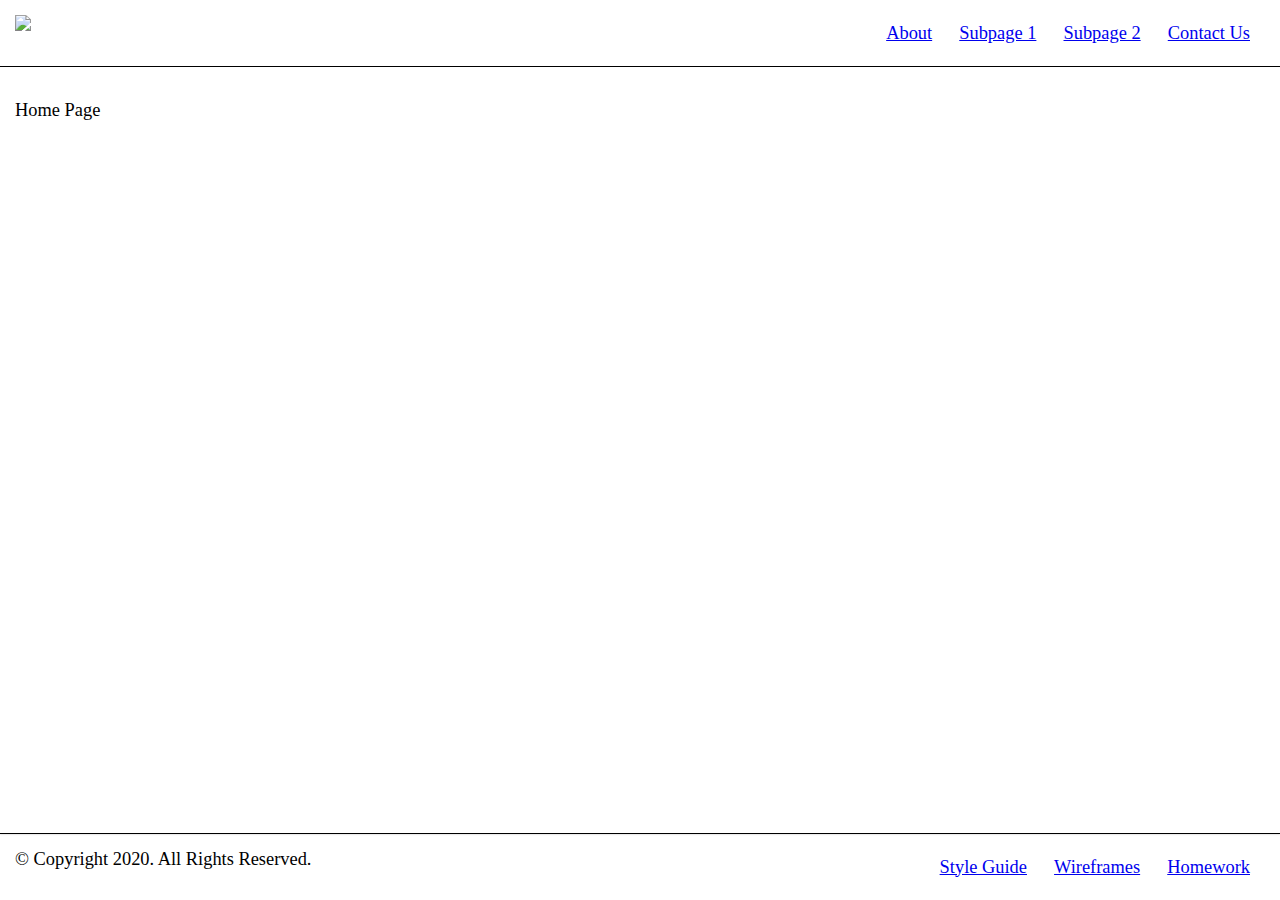
==== index.html @ a09334f7 "pushing up the base project" ====
<!doctype html>
<html lang="en">
<head>
    <meta charset="utf-8">
    <meta name="viewport" content="width=device-width, initial-scale=1.0">
    <title>Home</title>
    <link rel="stylesheet" href="css/main.css">
</head>
<body>
    <header>
        <div id="logo-wrapper">
            <a href="index.html">
                <img src="https://via.placeholder.com/150x100.jpg" id="logo">
            </a>
        </div>
        <nav>
            <ul>
                <li>
                    <a href="about.html">
                        About
                    </a>
                </li>
                <li>
                    <a href="subpage-1.html">
                        Subpage 1
                    </a>
                </li>
                <li>
                    <a href="subpage-2.html">
                        Subpage 2
                    </a>
                </li>
                <li>
                    <a href="contact-us.html">
                        Contact Us
                    </a>
                </li>
            </ul>
        </nav>
    </header>
    <main>
        <p>
            Home Page
        </p>
    </main>
    <footer>
        <div id="legal">
            &copy; Copyright 2020. All Rights Reserved.
        </div>
        <nav>
            <ul>
                <li>
                    <a href="style-guide.html">
                        Style Guide
                    </a>
                </li>
                <li>
                    <a href="wireframes.html">
                        Wireframes
                    </a>
                </li>
                <li>
                    <a href="homework/index.html">
                        Homework
                    </a>
                </li>
            </ul>
        </nav>
    </footer>
</body>
</html>
---- css/main.css ----
html,
body {
  margin: 0;
  padding: 0;
  width: 100%;
  height: 100%;
  text-rendering: optimizeLegibility;
}
body {
  display: flex;
  flex-direction: column;
  font-size: 62.5%;
}
body header {
  display: flex;
  flex-direction: row;
  font-size: 1.15rem;
  border-bottom: 1px solid #000000;
  padding: 15px;
}
body header nav {
  flex: 1;
  text-align: right;
}
body header nav ul {
  margin: 0;
  padding: 0;
  list-style-type: none;
}
body header nav ul li {
  display: inline-block;
  padding: 7.5px;
  margin-right: 7.5px;
}
body main {
  font-size: 1.15rem;
  flex: 1;
  padding: 15px;
  -webkit-box-shadow: 0 1px 2px 0 rgba(0, 0, 0, 0.25);
  -moz-box-shadow: 0 1px 2px 0 rgba(0, 0, 0, 0.25);
  box-shadow: 0 1px 2px 0 rgba(0, 0, 0, 0.25);
}
body footer {
  display: flex;
  flex-direction: row;
  font-size: 1.15rem;
  border-top: 1px solid #000000;
  padding: 15px;
}
body footer #legal {
  flex: 1;
}
body footer nav {
  flex: 1;
  text-align: right;
}
body footer nav ul {
  margin: 0;
  padding: 0;
  list-style-type: none;
}
body footer nav ul li {
  display: inline-block;
  padding: 7.5px;
  margin-right: 7.5px;
}
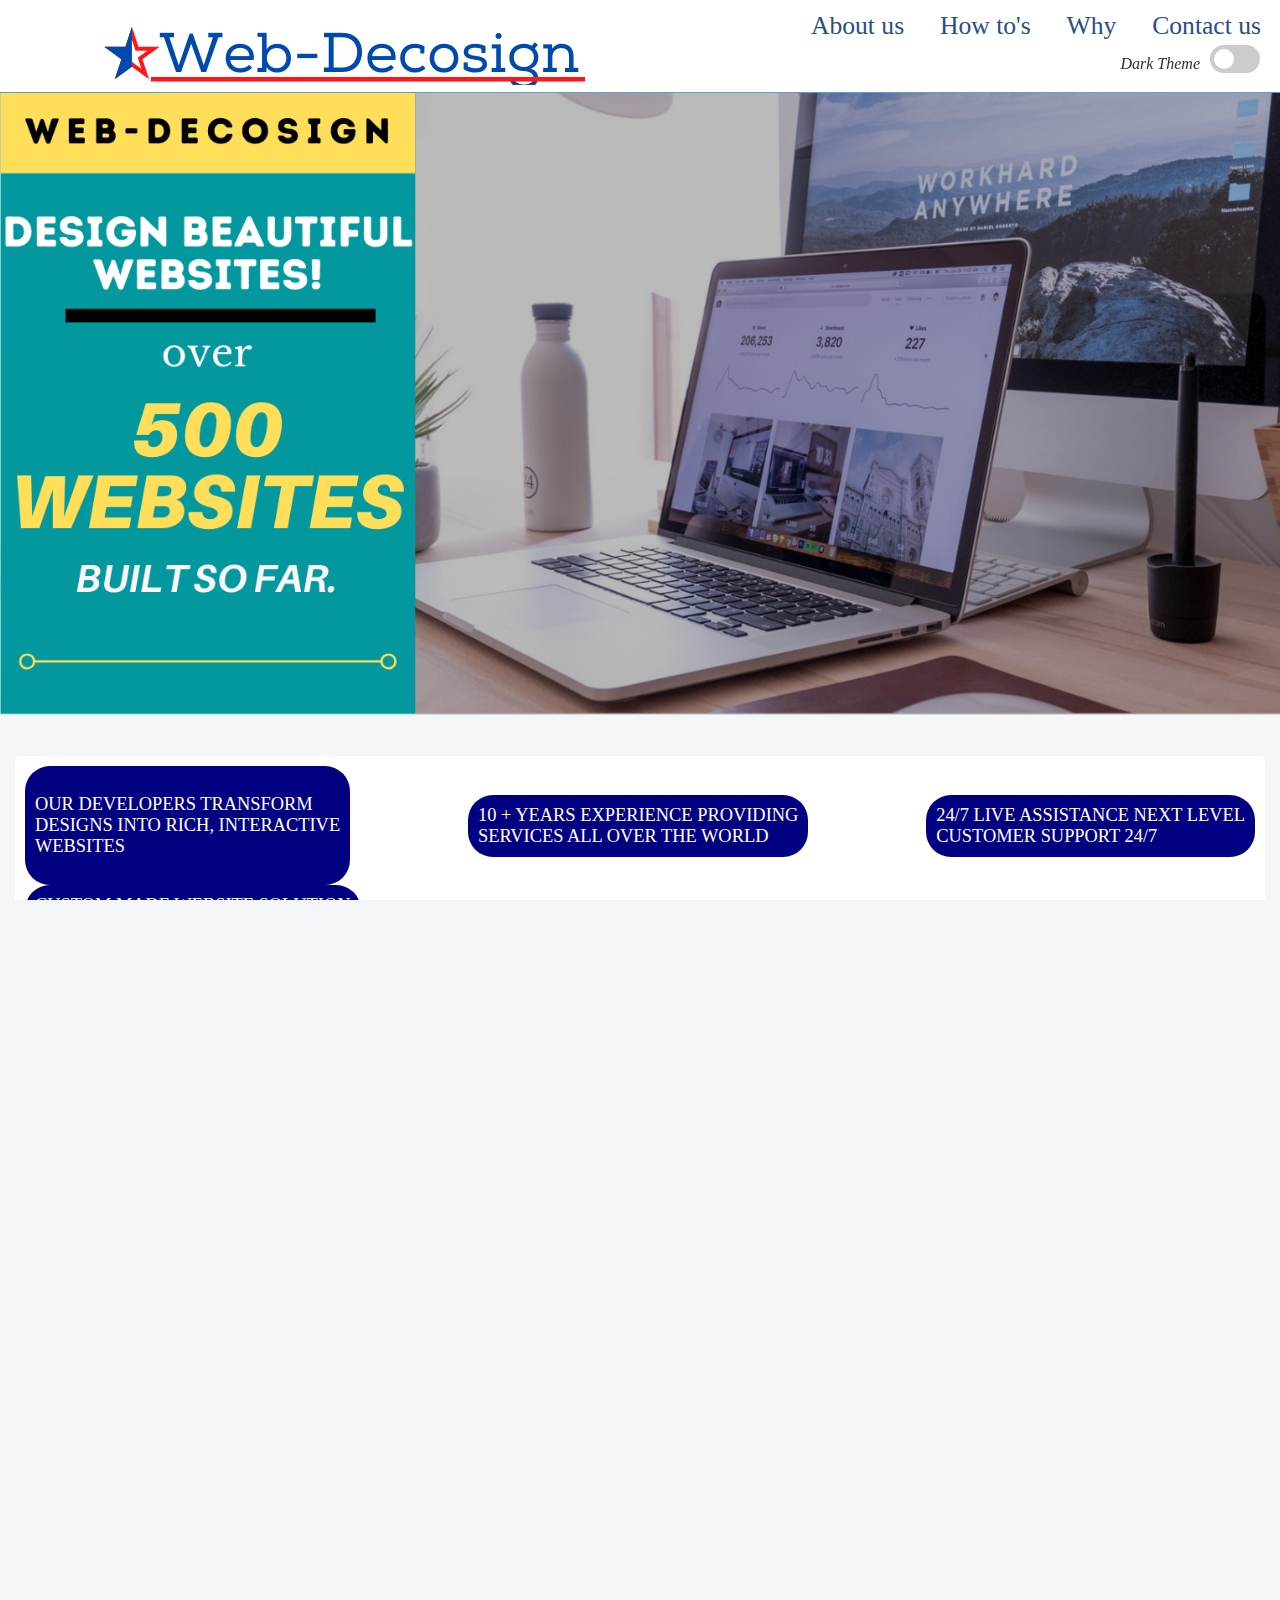
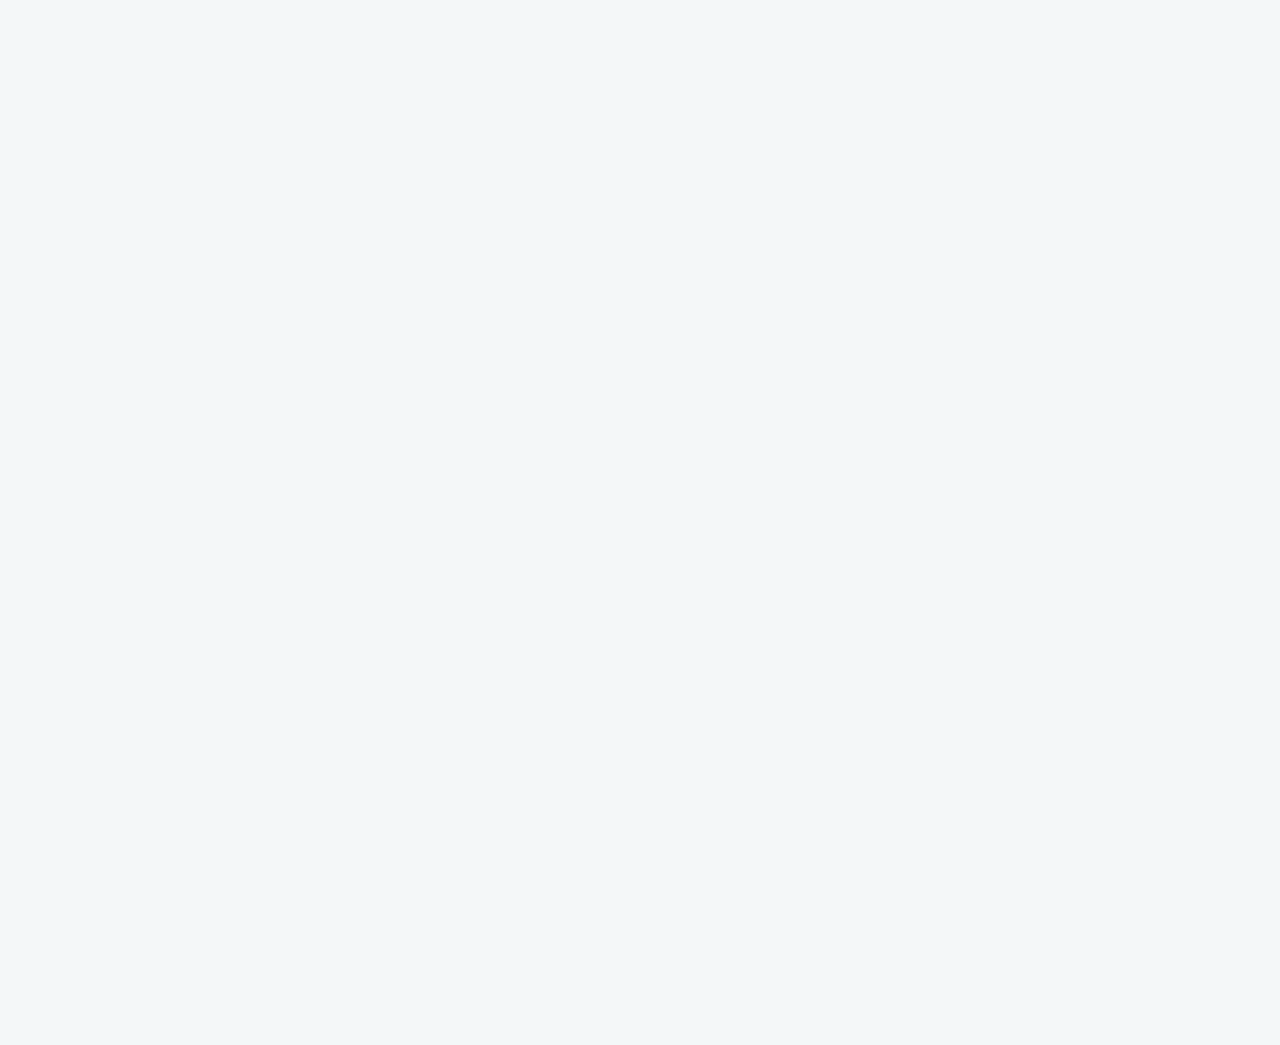
==== commit 60263a05: "website design" ====
--- a/index.html
+++ b/index.html
@@ -3,50 +3,128 @@
 <head>
     <meta charset="utf-8">
     <meta name="viewport" content="width=device-width, initial-scale=1.0">
-    <title>Home</title>
+    <title>Web-decosign</title>
     <link rel="stylesheet" href="css/main.css">
+    <link rel="stylesheet" href="css/icon.css">
+    <link rel="stylesheet" href="https://cdnjs.cloudflare.com/ajax/libs/font-awesome/4.7.0/css/font-awesome.min.css">
+    <link rel="stylesheet" href="css/darkmode.css">
+    
 </head>
 <body>
+    
     <header>
         <div id="logo-wrapper">
             <a href="index.html">
-                <img src="https://via.placeholder.com/150x100.jpg" id="logo">
+                <img src="images\logo3.png" id="logo">
             </a>
         </div>
+
         <nav>
             <ul>
                 <li>
                     <a href="about.html">
-                        About
+                        About us
                     </a>
                 </li>
                 <li>
                     <a href="subpage-1.html">
-                        Subpage 1
+                        How to's
                     </a>
                 </li>
                 <li>
                     <a href="subpage-2.html">
-                        Subpage 2
+                        Why
                     </a>
                 </li>
                 <li>
                     <a href="contact-us.html">
-                        Contact Us
+                        Contact us
                     </a>
                 </li>
             </ul>
         </nav>
     </header>
     <main>
-        <p>
-            Home Page
-        </p>
+        
+        
+        <div id = "banner-wrapper">
+            <a href="images\webdesign3.png">
+            <img src="images\webdesign3.png" alt= "webdesign.jpg" width="2095px" height="auto">
+             </a>  
+        </div>
+
+        <div class="container1">
+		<div class="item-1"><p>OUR DEVELOPERS TRANSFORM <br>DESIGNS INTO RICH, INTERACTIVE <br> WEBSITES</div>
+		<div class="item-1">10 + YEARS EXPERIENCE PROVIDING <br>SERVICES ALL OVER THE WORLD</div>
+		<div class="item-1">24/7 LIVE ASSISTANCE NEXT LEVEL <br>CUSTOMER SUPPORT 24/7</div>
+		<div class="item-1">CUSTOM MADE WEBSITE SOLUTION <br> INCREASE IN CONVERSION RATE</p></div>
+
+        </div>
+        <div id="portfolio">
+        <h2>OUR PORTFOLIO</h2>
+        </div>
+        <div id="motto">
+        <h1>Focused, bold solutions for an evolving world</h1>
+        </div>
+        <p id="home-write">Our success lies in changing the game for our clients' brands. By focusing on customer outcomes, we build beautiful, engaging experiences that drive real business results. </p>
+        
+        <a href="index.html">
+        <div class="port-pic">
+        <div class="img-port"> <img src="images\port1.jpg" alt="portfolio-pic1" width="480px" height="auto"> </div>
+        <div class="img-port"> <img src="images\port2.jpg" alt="portfolio-pic2" width="480px" height="auto"> </div>
+        <div class="img-port"> <img src="images\port3.jpg" alt="portfolio-pic3" width="480px" height="auto"> </div>
+        <div class="img-port"> <img src="images\port4.jpg" alt="portfolio-pic4" width="480px" height="auto"> </div>
+        <div class="img-port"> <img src="images\port5.jpg" alt="portfolio-pic5" width="480px" height="auto"> </div>
+        <div class="img-port"> <img src="images\port6.jpg" alt="portfolio-pic6" width="480px" height="auto"> </div>
+        </div>
+        </a>
+
+        <div class="form-home">
+        <form>
+            <div>
+                <legend><strong>Please provide your email address to receive our newsletter</strong></legend>
+            </div>    
+            <div>        
+                <label for ="mail">Email: </label>
+                <input type="email" id="mail" name="user_email">
+            </div>
+            <div>
+                <button class="button1" type ="submit"> Submit </button>
+            </div>
+        </form>
+        </div>
+        <div id="call-to-action">
+          <a href="contact-us.html"> <h1>Want us to create your website?</h1>
+                <h2>Click here to contact us Now. </h2> </a>
+        </div>
+
+        <div class="center-text"><strong><p> please add us on facebook & twitter</p></strong> </div> 
+        <div class="social">
+            <a href="http://facebook.com" class="fa fa-facebook"></a>
+            <a href="http://twitter.com" class="fa fa-twitter"></a>
+
+        </div>
+
+        <div class="theme-switch-wrapper">
+            <em>Dark Theme</em>
+            <label class="theme-switch" for="checkbox">
+              <input type="checkbox" id="checkbox"/>
+              <div class="slider-theme"></div>
+            </label>
+       </div>
+        
+
     </main>
     <footer>
         <div id="legal">
+            <p>Brigham Young University-Idaho. <br>
+            525 S Center St, <br>
+            Rexburg, Idaho,<br>
+            83460.</p>
+            <p>Phone: +1 (801) 404-2334</p>
             &copy; Copyright 2020. All Rights Reserved.
         </div>
+
         <nav>
             <ul>
                 <li>
--- a/css/main.css
+++ b/css/main.css
@@ -5,33 +5,77 @@
   width: 100%;
   height: 100%;
   text-rendering: optimizeLegibility;
-}
+  background-color: #f4f7f8;
+  overflow-x: hidden;
+}
+
 body {
   display: flex;
   flex-direction: column;
-  font-size: 62.5%;
-}
+  font-size: 120%;
+
+}
+
+#banner-wrapper {
+display: grid;
+grid-template-columns: 1fr;
+grid-template-rows: 1fr;
+grid-area: 100% 100%;
+margin-left: -397px;
+margin-right: -200px;
+margin-top:26px;
+  
+}
+
+header {
+  position: relative;
+  position: fixed;
+  width: 100%;
+}
+
+main {
+  padding: 50px;
+}
+
 body header {
   display: flex;
-  flex-direction: row;
-  font-size: 1.15rem;
-  border-bottom: 1px solid #000000;
-  padding: 15px;
-}
+  font-size: 1.6rem;
+  border-bottom: 1px solid  #659DBD;
+  padding: -5px;
+  background-color: white;
+  justify-content: space-around;
+
+}
+
 body header nav {
   flex: 1;
-  text-align: right;
-}
+  text-align: right; 
+}
+
+
+li a {
+  color: #294d87;
+  text-decoration: none;
+}
+
+a:hover {
+  color: red;
+}
+
 body header nav ul {
-  margin: 0;
-  padding: 0;
+  margin: 0px;
+  padding: 0px;
   list-style-type: none;
 }
+
+
 body header nav ul li {
   display: inline-block;
-  padding: 7.5px;
-  margin-right: 7.5px;
-}
+  padding: 10.5px;
+  margin-right: 8.5px;
+
+}
+
 body main {
   font-size: 1.15rem;
   flex: 1;
@@ -40,13 +84,18 @@
   -moz-box-shadow: 0 1px 2px 0 rgba(0, 0, 0, 0.25);
   box-shadow: 0 1px 2px 0 rgba(0, 0, 0, 0.25);
 }
+
 body footer {
   display: flex;
   flex-direction: row;
+  align-items: flex-end;
   font-size: 1.15rem;
   border-top: 1px solid #000000;
-  padding: 15px;
-}
+  padding: 30px;
+  background-color: #141d2d;;
+  color: white;
+}
+
 body footer #legal {
   flex: 1;
 }
@@ -54,13 +103,114 @@
   flex: 1;
   text-align: right;
 }
+
 body footer nav ul {
   margin: 0;
   padding: 0;
   list-style-type: none;
 }
+
 body footer nav ul li {
   display: inline-block;
   padding: 7.5px;
   margin-right: 7.5px;
 }
+
+body footer nav ul li a {
+  font-size: 1.1em;
+  color:white;
+}
+
+.text-article {
+  margin: 90px 200px 20px 200px;
+}
+
+.container1 {
+	padding: 10px;
+	background: white;
+  border-radius: 5px;
+	margin: 30px auto;
+  box-shadow: 0 1.5px 0 0 rgb(11, 88, 230);
+  color:white;
+}
+
+.container1 {
+  display: flex;
+  justify-content: space-between;
+  align-items: center;
+  flex-wrap: wrap;
+}
+
+.item-1 {
+  padding: 10px;
+  background-color: navy;
+  border-radius: 25px;
+}
+
+#portfolio {
+  text-align: center;
+  background-color: white;
+  border-radius: 25px;
+  margin-left: 550px;
+  margin-right: 550px;
+  color: blue;
+}
+
+#motto {
+  text-align: center;
+}
+
+#home-write {
+  text-align: center;
+}
+
+.port-pic {
+  display:grid;
+  grid-template-columns: 1fr 1fr 1fr;
+  grid-template-rows: 1fr 1fr;
+  margin-bottom: 50px;
+  margin-left: 25px;
+  gap: 2px;
+}
+
+.form-home {
+  display: block;
+  text-align: center;
+  margin-top: 50px;
+}
+
+.button1 {
+  padding: 3px;
+  background-color: rgb(52, 95, 236);
+}
+
+#call-to-action {
+  padding: 5px;
+  background-color: green;
+  text-align: center;
+  margin: 20px 0px 20px 0px;
+}
+
+#call-to-action a:hover {
+  color: red;
+}
+
+  #call-to-action a{
+    color: white;
+  }
+
+  #logo {
+    margin-top: 25px;
+    margin-bottom: 0px;
+  }
+
+  .center-text {
+    text-align: center;
+  }
+
+.image-inpost {
+  display: block;
+  margin-left: auto;
+  margin-right: auto;
+  width: 50%;
+}--- a/css/icon.css
+++ b/css/icon.css
@@ -0,0 +1,33 @@
+/* Style all font awesome icons */
+.social {
+    display: flex;
+    justify-content: center;
+}
+
+.fa {
+    padding: 20px;
+    font-size: 30px;
+    width: 500px;
+    text-align: center;
+    text-decoration: none;
+    margin-bottom:20px;
+  }
+  
+  /* Add a hover effect if you want */
+  .fa:hover {
+    opacity: 0.7;
+  }
+  
+  /* Set a specific color for each brand */
+  
+  /* Facebook */
+  .fa-facebook {
+    background: #3B5998;
+    color: white;
+  }
+  
+  /* Twitter */
+  .fa-twitter {
+    background: #55ACEE;
+    color: white;
+  }--- a/css/darkmode.css
+++ b/css/darkmode.css
@@ -0,0 +1,103 @@
+:root {
+    --bg-color: #fff;
+    --h1-color: #000000;
+    --p-color: #2e2e2e;
+}
+
+[data-theme="dark"] {
+    --bg-color: #000;
+    --h1-color: #ffffff;
+    --p-color: #e7e7e7;
+}
+
+ 
+/** slider switch **/
+.theme-switch-wrapper {
+    display: flex;
+    align-items: flex-end;
+    position: absolute;
+    top: 45px;
+    right: 20px;
+}
+
+.theme-switch-wrapper em {
+    margin-right: 10px;
+    font-size: 16px;
+    color: var(--p-color);
+}
+
+.theme-switch {
+    position: relative;
+    width: 50px;
+    height: 28px;
+}
+
+.theme-switch input {
+    display: none;
+}
+
+.slider-theme {
+    background-color: #ccc;
+    position: absolute;
+    bottom: 0;
+    left: 0;
+    right: 0;
+    top: 0;
+    border-radius: 20px;
+    cursor: pointer;
+    transition: all 0.4s ease-in-out;
+}
+
+input:checked + .slider-theme {
+    background-color: #14b866;
+}
+
+.slider-theme:before {
+    content: "";
+    background-color: #fff;
+    position: absolute;
+    width: 20px;
+    height: 20px;
+    left: 4px;
+    bottom: 4px;
+    border-radius: 50%;
+    transition: all 0.4s ease-in-out;
+}
+
+input:checked + .slider-theme:before {
+    transform: translateX(22px);
+}
+
+.slider-theme::after {
+    content: "";
+    display: block;
+    color: #fff;
+    width: 11px;
+    height: 5px;
+    position: absolute;
+    left: 12px;
+    top: 12px;
+    border-bottom: 2px solid #fff;
+    border-left: 2px solid #fff;
+    transform: translate(-50%,-50%) rotate(-45deg);
+} 
+
+section {
+    max-width: 60%;
+    margin: 60px auto;
+}
+
+
+
+.myvideo {
+  text-decoration:none;
+  color: #fff;
+  background: red;
+  padding: 10px;
+  height: 20px;
+  font-weight: 600;
+  margin-top: 100px;
+}
+.myvideo:hover {
+  color: #000;
+}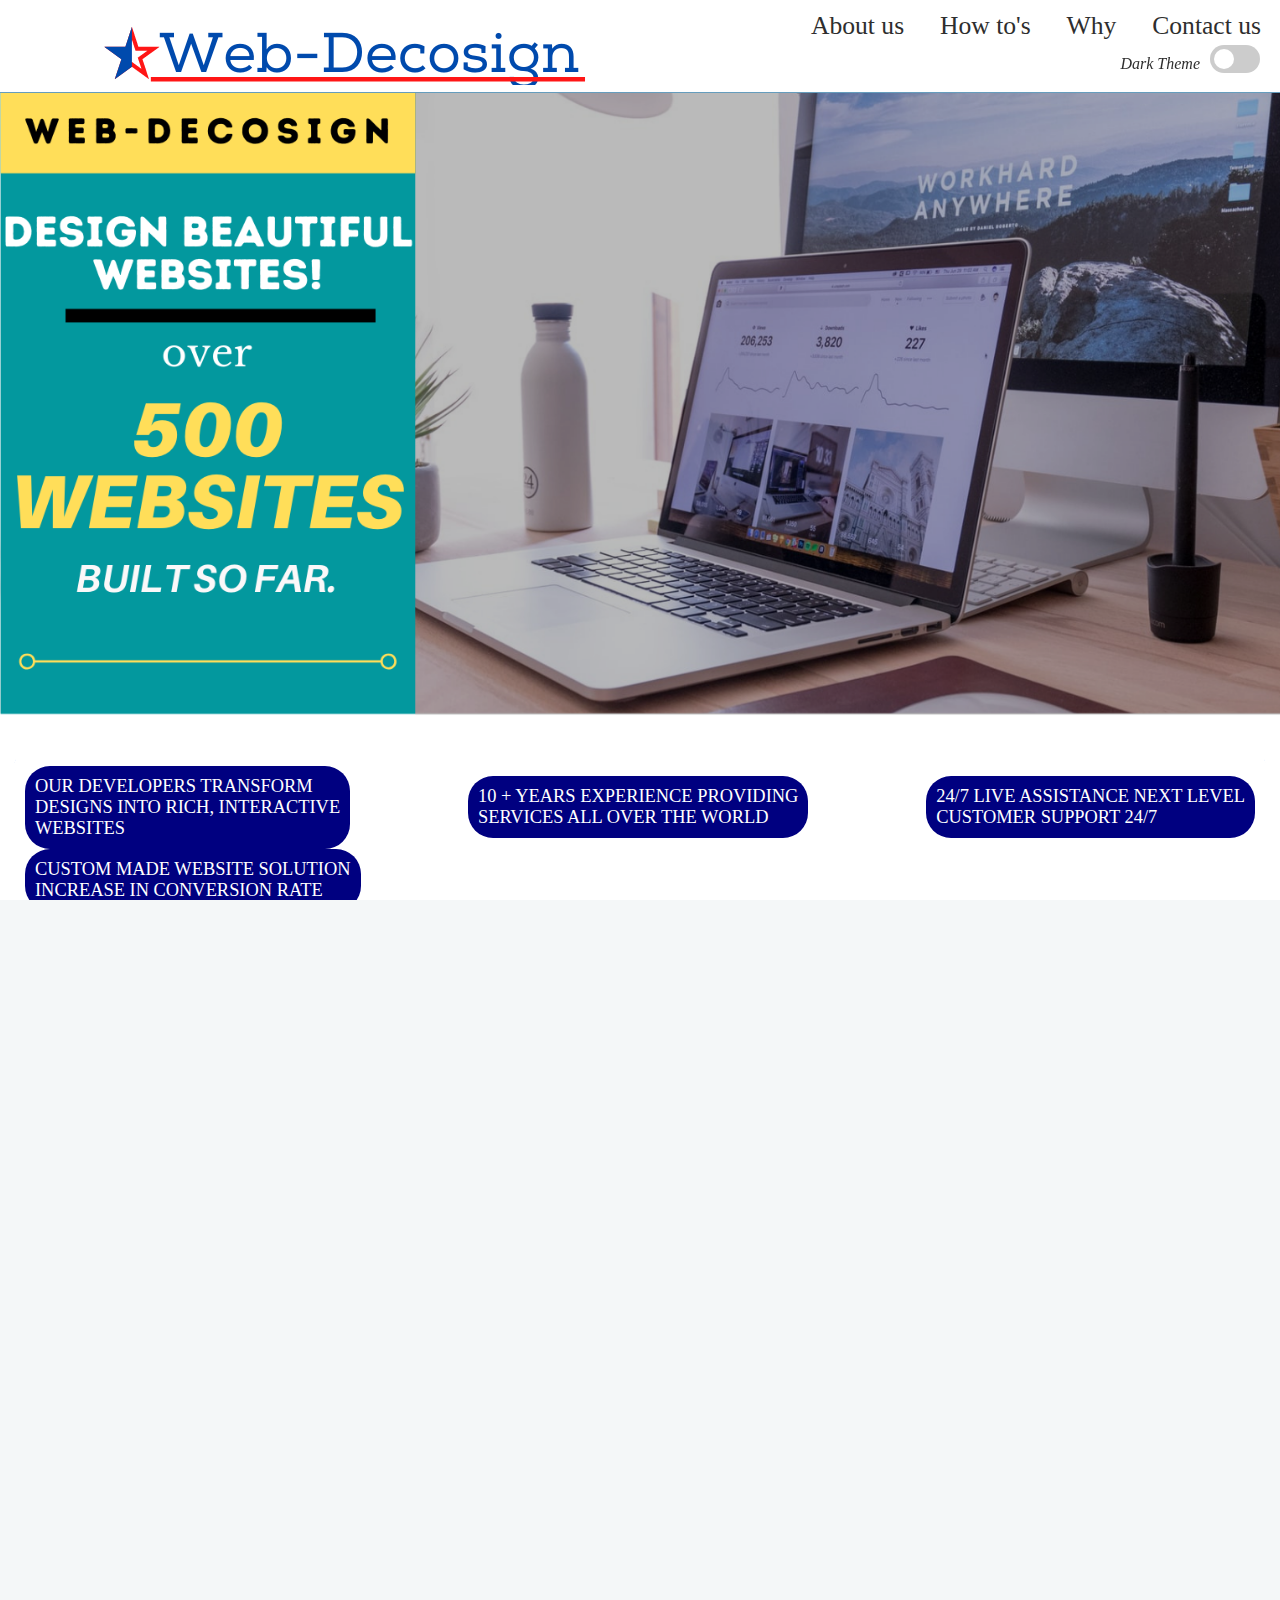
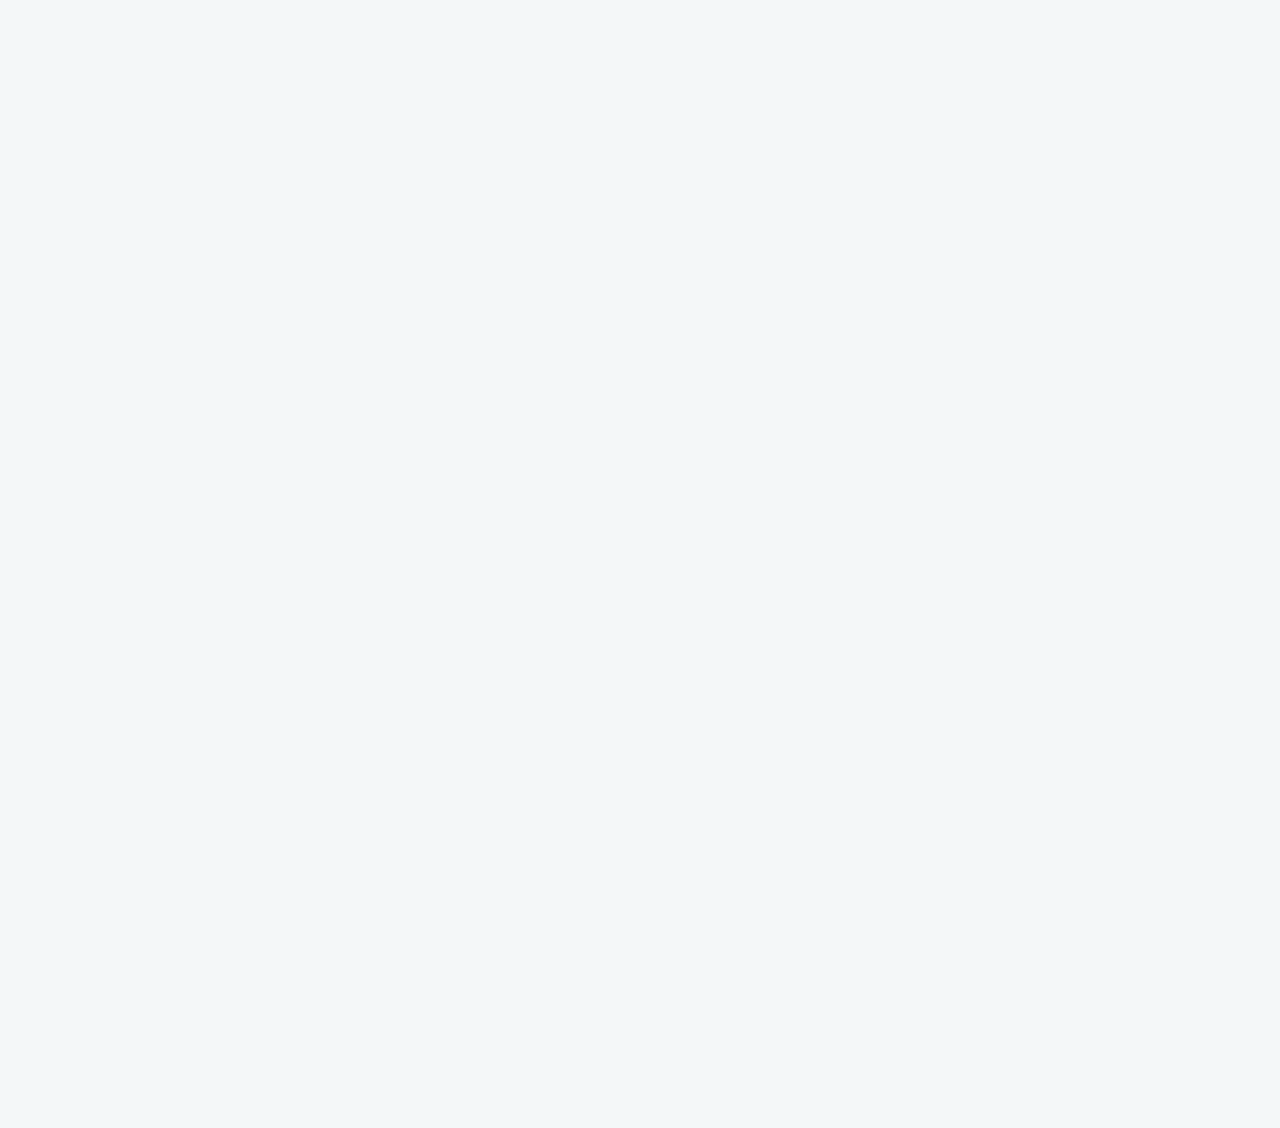
==== commit b30575db: "website" ====
--- a/index.html
+++ b/index.html
@@ -46,7 +46,6 @@
     </header>
     <main>
         
-        
         <div id = "banner-wrapper">
             <a href="images\webdesign3.png">
             <img src="images\webdesign3.png" alt= "webdesign.jpg" width="2095px" height="auto">
@@ -54,10 +53,10 @@
         </div>
 
         <div class="container1">
-		<div class="item-1"><p>OUR DEVELOPERS TRANSFORM <br>DESIGNS INTO RICH, INTERACTIVE <br> WEBSITES</div>
+		<div class="item-1">OUR DEVELOPERS TRANSFORM <br>DESIGNS INTO RICH, INTERACTIVE <br> WEBSITES</div>
 		<div class="item-1">10 + YEARS EXPERIENCE PROVIDING <br>SERVICES ALL OVER THE WORLD</div>
 		<div class="item-1">24/7 LIVE ASSISTANCE NEXT LEVEL <br>CUSTOMER SUPPORT 24/7</div>
-		<div class="item-1">CUSTOM MADE WEBSITE SOLUTION <br> INCREASE IN CONVERSION RATE</p></div>
+		<div class="item-1">CUSTOM MADE WEBSITE SOLUTION <br> INCREASE IN CONVERSION RATE</div>
 
         </div>
         <div id="portfolio">
@@ -82,7 +81,7 @@
         <div class="form-home">
         <form>
             <div>
-                <legend><strong>Please provide your email address to receive our newsletter</strong></legend>
+                <legend><strong><p>Please provide your email address to receive our </p></strong></legend>
             </div>    
             <div>        
                 <label for ="mail">Email: </label>
@@ -111,11 +110,11 @@
               <input type="checkbox" id="checkbox"/>
               <div class="slider-theme"></div>
             </label>
-       </div>
-        
-
+        </div>
+        <script src="js/darkmode.js"></script>
     </main>
     <footer>
+        <section>
         <div id="legal">
             <p>Brigham Young University-Idaho. <br>
             525 S Center St, <br>
@@ -124,6 +123,7 @@
             <p>Phone: +1 (801) 404-2334</p>
             &copy; Copyright 2020. All Rights Reserved.
         </div>
+    </section>
 
         <nav>
             <ul>
--- a/css/main.css
+++ b/css/main.css
@@ -30,6 +30,7 @@
 header {
   position: relative;
   position: fixed;
+  z-index: 1;
   width: 100%;
 }
 
@@ -121,6 +122,10 @@
   color:white;
 }
 
+footer p {
+  color: white;
+}
+
 .text-article {
   margin: 90px 200px 20px 200px;
 }
@@ -197,6 +202,7 @@
 
   #call-to-action a{
     color: white;
+  
   }
 
   #logo {
--- a/css/darkmode.css
+++ b/css/darkmode.css
@@ -7,17 +7,105 @@
 [data-theme="dark"] {
     --bg-color: #000;
     --h1-color: #ffffff;
-    --p-color: #e7e7e7;
+	--p-color: #e7e7e7;
+	--port-color: green;
+	--opacity: 0.5;
 }
 
- 
+body {
+    background-color: var(--bg-color);
+    transition: all 0.4s ease-in-out;
+}
+  
+h1 {
+    color: var(--h1-color);
+	font-weight: 600;
+}
+  
+h2 {
+	color: var(--h1-color);
+}
+
+p {
+    color: var(--p-color);
+}
+
+#portfolio
+{ background-color: var(--port-color);
+}
+
+body header {
+	background-color: var(--bg-color);
+	position: fixed;
+}
+
+.container1 {
+	background-color: var(--bg-color);
+}
+
+
+header a {
+	color: var(--p-color) ;
+}
+
+.port-pic {
+	
+	background-color: var(--bg-color) ;
+	
+}
+ .img-port{
+	opacity:var(--opacity);
+ }
+
+
+.img-port:hover {
+	opacity: 1;
+}
+
+#banner-wrapper {
+	background-color: var(--bg-color);
+}
+
+#banner-wrapper img{
+	opacity:var(--opacity);
+ }
+
+ #banner-wrapper img:hover {
+	 opacity: 1;
+ }
+
+ .image-inpost {
+	background-color: var(--bg-color) ;
+	opacity:var(--opacity);
+ }
+
+ .image-inpost:hover {
+	 opacity: 1;
+ }
+
+ legend{
+	 color:  var(--h1-color);
+ }
+
+ form {
+	 background-color: var(--bg-color) ;
+ }
+
+ label{
+	color:  var(--h1-color);
+ }
+
+ #call-to-action {
+	 isolation: isolate;
+ }
 /** slider switch **/
 .theme-switch-wrapper {
     display: flex;
     align-items: flex-end;
     position: absolute;
     top: 45px;
-    right: 20px;
+	right: 20px;
+	z-index: 1;
 }
 
 .theme-switch-wrapper em {
@@ -27,7 +115,8 @@
 }
 
 .theme-switch {
-    position: relative;
+	position: relative;
+	z-index: 1;
     width: 50px;
     height: 28px;
 }
@@ -79,7 +168,7 @@
     top: 12px;
     border-bottom: 2px solid #fff;
     border-left: 2px solid #fff;
-    transform: translate(-50%,-50%) rotate(-45deg);
+	transform: translate(-50%,-50%) rotate(-45deg);
 } 
 
 section {
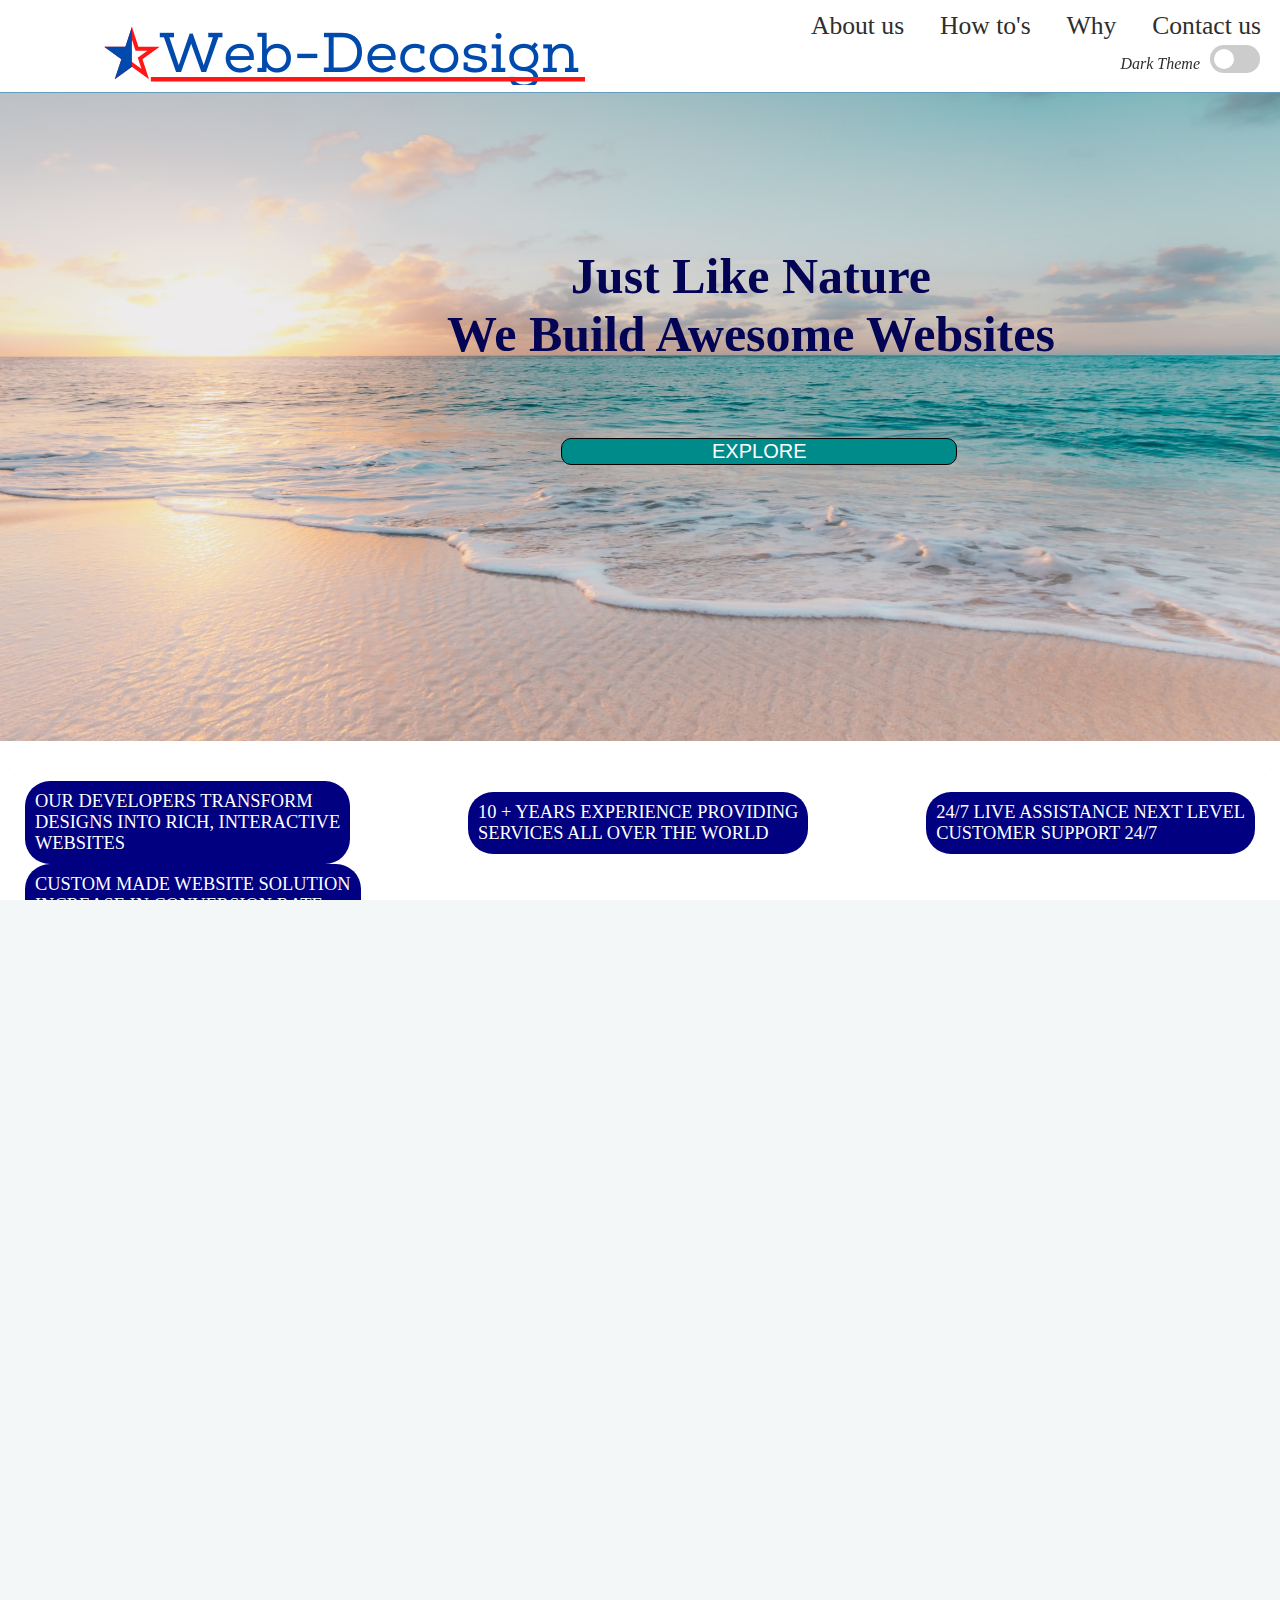
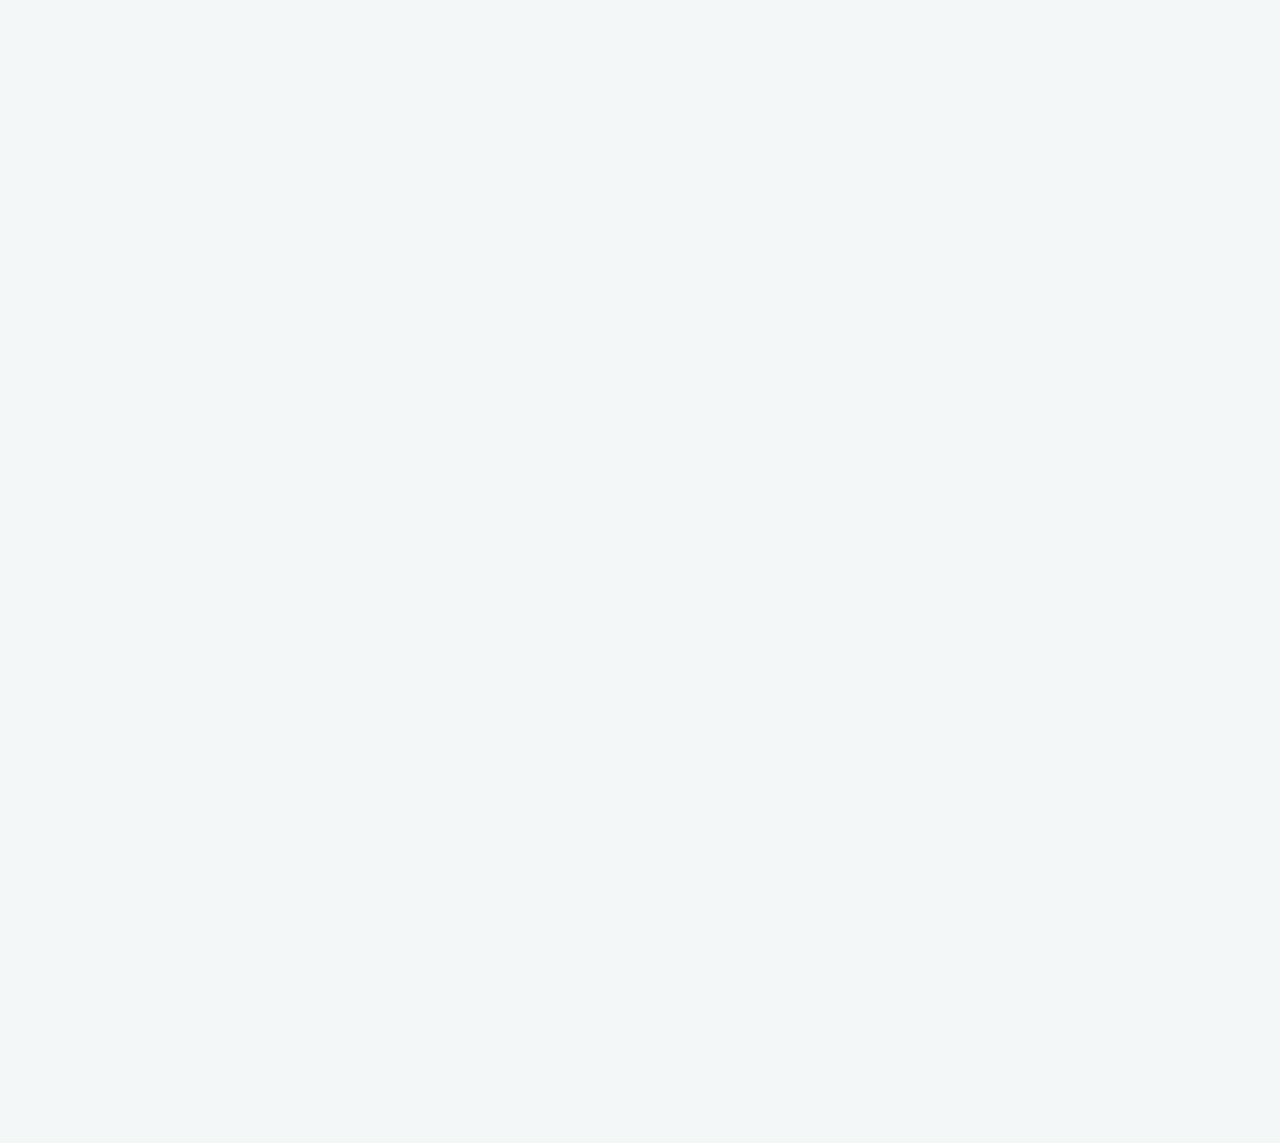
==== commit 08a7adf3: "updated files" ====
--- a/index.html
+++ b/index.html
@@ -46,10 +46,13 @@
     </header>
     <main>
         
-        <div id = "banner-wrapper">
-            <a href="images\webdesign3.png">
-            <img src="images\webdesign3.png" alt= "webdesign.jpg" width="2095px" height="auto">
-             </a>  
+        <div class = "banner-wrapper">
+            
+            <img class="banner" src="images\banner-top.jpg" alt= "banner-img.jpg">
+            <img class="banner" src="images\banner-top2.jpg" alt= "banner-img2.jpg" >
+            <h2 class="text-over">Just Like Nature <br> We Build Awesome Websites</h2>
+            <a href="subpage-1.html"><button class="text-over-button">EXPLORE</button>
+            </a>  
         </div>
 
         <div class="container1">
@@ -93,8 +96,8 @@
         </form>
         </div>
         <div id="call-to-action">
-          <a href="contact-us.html"> <h1>Want us to create your website?</h1>
-                <h2>Click here to contact us Now. </h2> </a>
+          <a href="contact-us.html"> <h1 id="call-to-action-text">Want us to create your website?</h1>
+                <h2 id="call-to-action-text">Click here to contact us Now. </h2> </a>
         </div>
 
         <div class="center-text"><strong><p> please add us on facebook & twitter</p></strong> </div> 
--- a/css/main.css
+++ b/css/main.css
@@ -16,15 +16,20 @@
 
 }
 
-#banner-wrapper {
+.banner-wrapper {
 display: grid;
 grid-template-columns: 1fr;
-grid-template-rows: 1fr;
-grid-area: 100% 100%;
+grid-template-rows: 1fr;;
 margin-left: -397px;
 margin-right: -200px;
 margin-top:26px;
+position: relative;
   
+}
+
+.banner{
+  width: 100%;
+  height: 700px;
 }
 
 header {
@@ -196,14 +201,20 @@
   margin: 20px 0px 20px 0px;
 }
 
-#call-to-action a:hover {
+#call-to-action a {
+  text-decoration: none;
+}
+#call-to-action-text {
+  color: white;
+}
+
+#call-to-action-text a{
+  text-decoration: none;
+}
+
+#call-to-action-text:hover{
   color: red;
 }
-
-  #call-to-action a{
-    color: white;
-  
-  }
 
   #logo {
     margin-top: 25px;
@@ -219,4 +230,27 @@
   margin-left: auto;
   margin-right: auto;
   width: 50%;
+}
+
+.text-over { 
+  position: absolute;
+  color: rgb(4, 4, 85);
+  font-size: 50px;
+  font-weight: 700;
+  top: 164px; 
+  left: 829px;
+  text-align: center;
+} 
+
+.text-over-button { 
+  color: white;
+  background-color: darkcyan;
+  position: absolute; 
+  bottom: 276px; 
+  left: 943px;
+  padding-left: 150px; 
+  padding-right: 150px;
+  font-size: 20px;
+  border: 1px solid black;
+  border-radius: 10px;
 }--- a/css/darkmode.css
+++ b/css/darkmode.css
@@ -62,15 +62,15 @@
 	opacity: 1;
 }
 
-#banner-wrapper {
+.banner-wrapper {
 	background-color: var(--bg-color);
 }
 
-#banner-wrapper img{
+.banner-wrapper img{
 	opacity:var(--opacity);
  }
 
- #banner-wrapper img:hover {
+ .banner-wrapper img:hover {
 	 opacity: 1;
  }
 
@@ -96,8 +96,10 @@
  }
 
  #call-to-action {
-	 isolation: isolate;
+    color: white
  }
+
+
 /** slider switch **/
 .theme-switch-wrapper {
     display: flex;
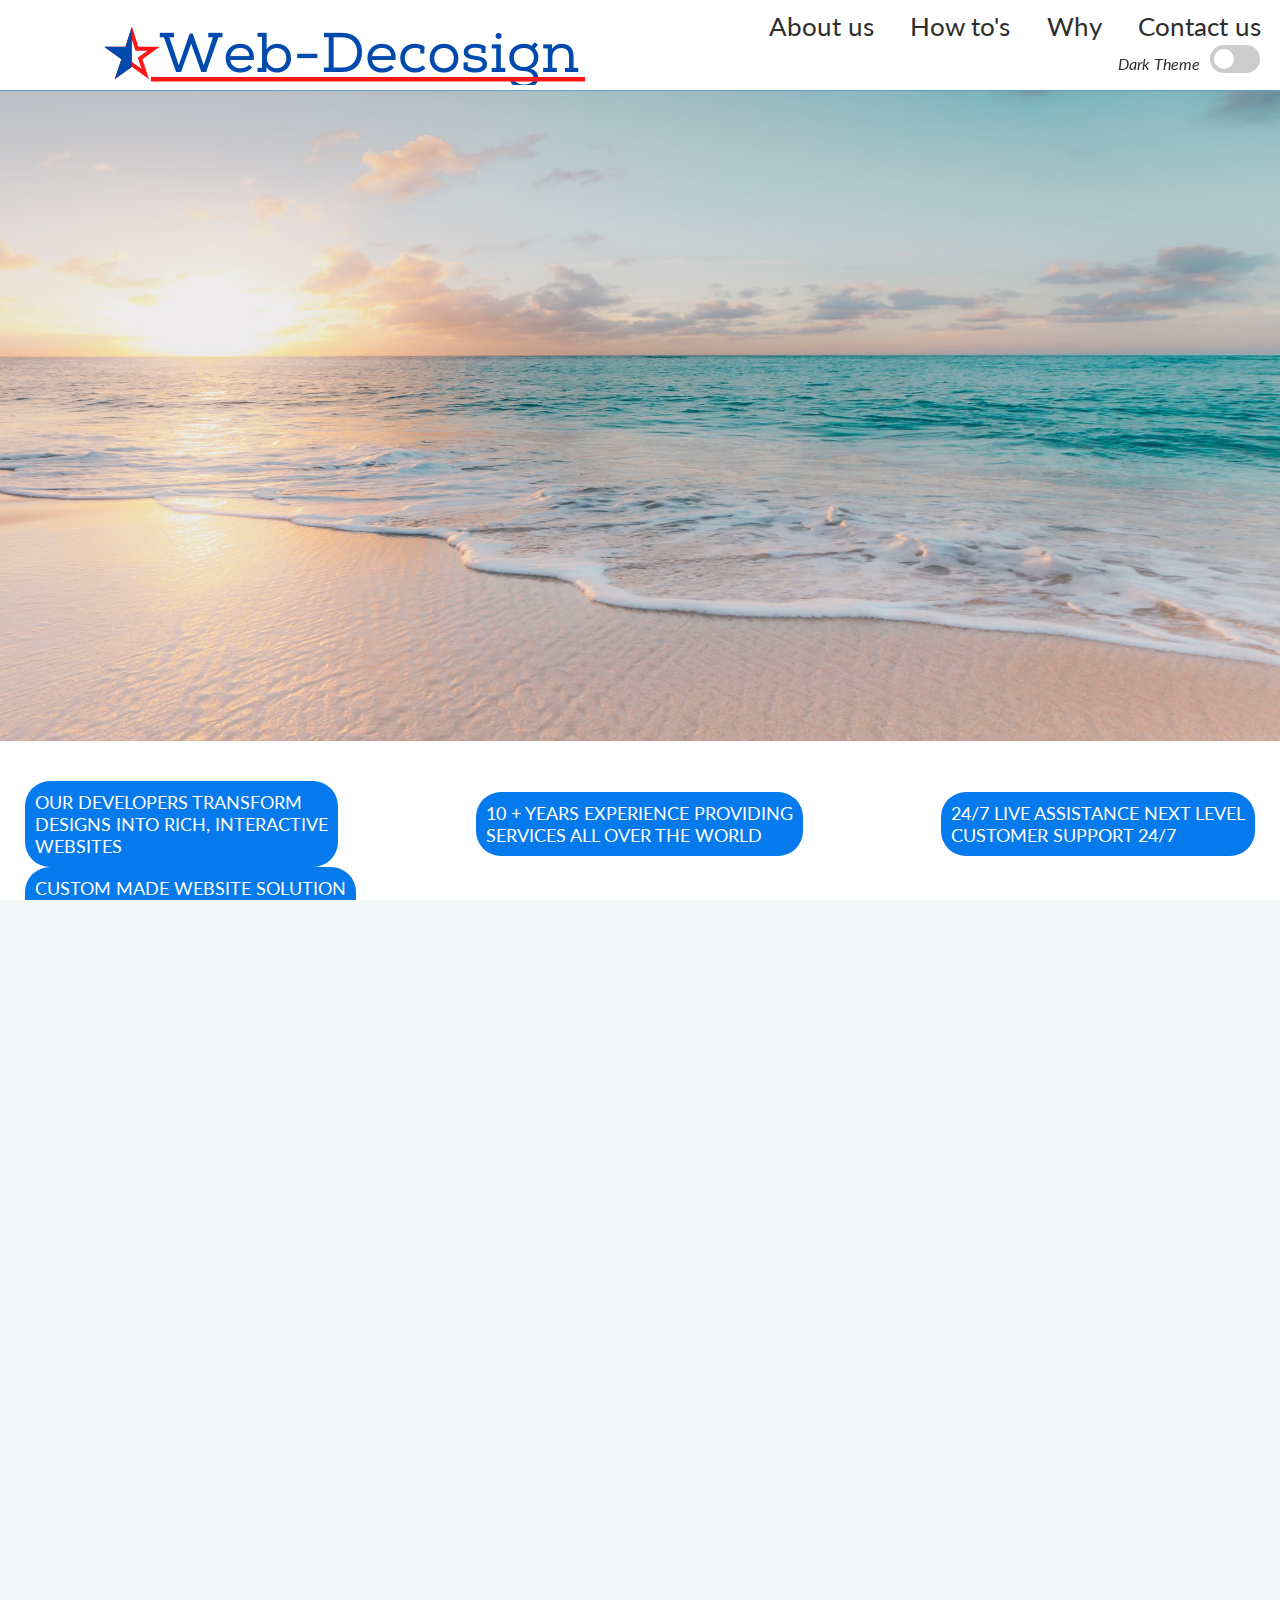
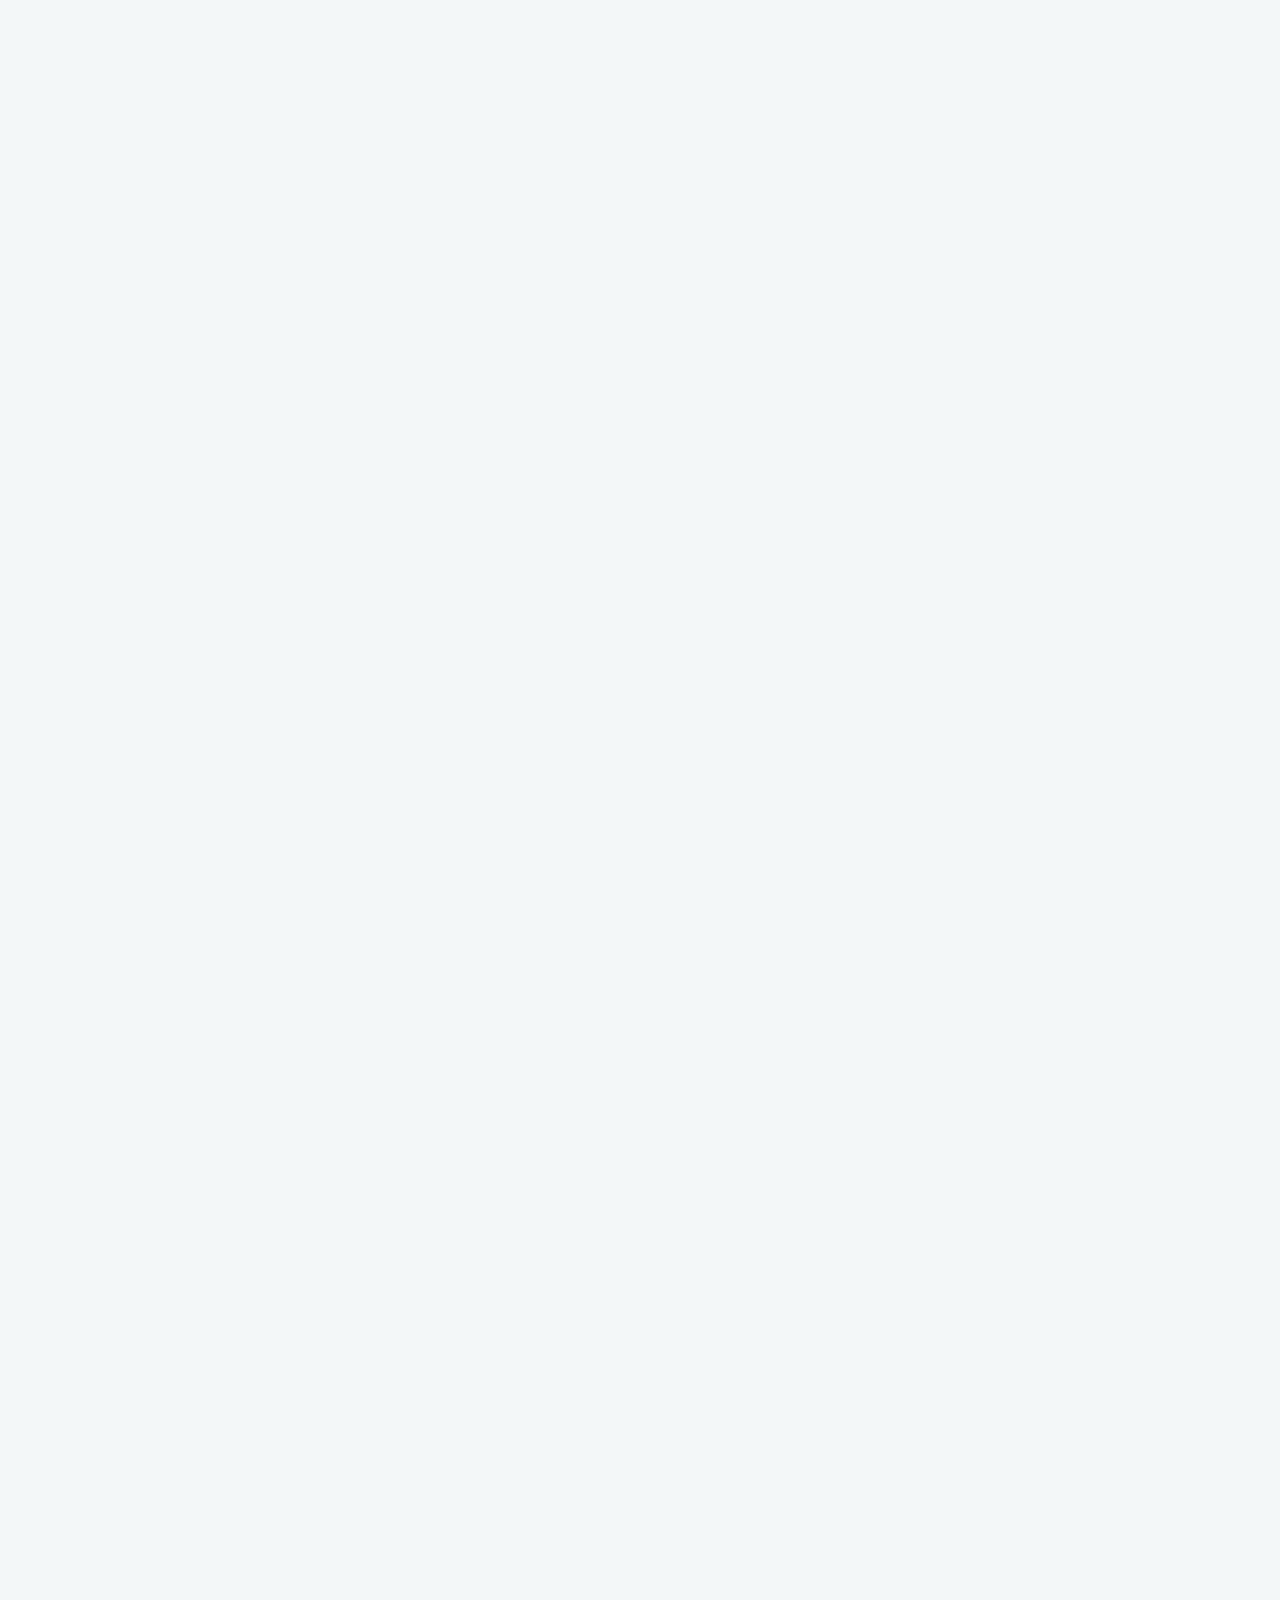
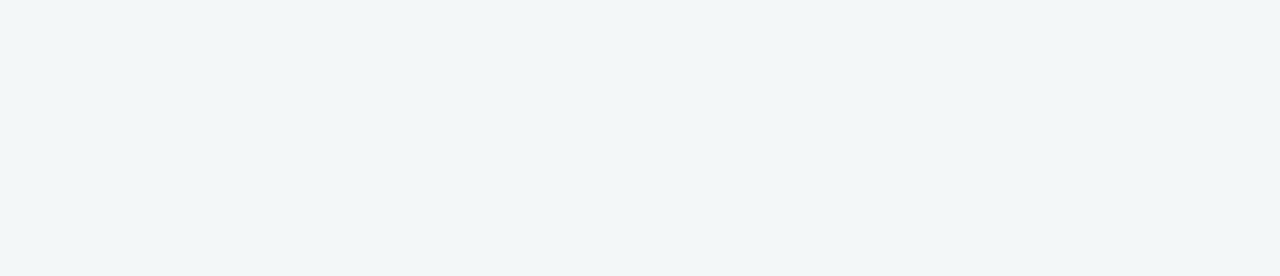
==== commit b84374a5: "updated files" ====
--- a/index.html
+++ b/index.html
@@ -51,7 +51,7 @@
             <img class="banner" src="images\banner-top.jpg" alt= "banner-img.jpg">
             <img class="banner" src="images\banner-top2.jpg" alt= "banner-img2.jpg" >
             <h2 class="text-over">Just Like Nature <br> We Build Awesome Websites</h2>
-            <a href="subpage-1.html"><button class="text-over-button">EXPLORE</button>
+            <a href="subpage-1.html"><button class="text-over-button">LEARN MORE</button>
             </a>  
         </div>
 
@@ -81,6 +81,75 @@
         </div>
         </a>
 
+        <div class="review-text"> <h2>Our Customer Reviews</h2></div>
+
+        <div class="card-grid">
+        <article class="card">
+
+            <div class="img-wrap" >
+                <img  class = "review-pic" src="images\review.jpg" alt= "review-img">
+
+            </div>
+
+            <div class="review-wrap" >
+                <p>Web-decosign helped me to build the website of my dreams for my business. There has been significant increase in sales from my webisite. Working with them was the best, they took me through every step and helped me througout the process.</p>
+
+            </div>
+
+            <div class="control-wrap" >
+                <a href=""><button class="review-contact">Hire Us</button></a>
+
+            </div>
+
+            
+
+        </article>
+
+        <article class="card">
+
+            <div class="img-wrap" >
+                <img  class = "review-pic" src="images\review2.jpg" alt= "review-img">
+
+            </div>
+
+            <div class="review-wrap" >
+                <p>I just graduated from the university and I needed a new website for my business. We-decosign was there for me.</p>
+                <p>They gave me the best price in the market and did a wonderful job.</p>
+                <p>I use them for everything as far as the web is concerned</p>
+
+            </div>
+
+            <div class="control-wrap" >
+                <a href=""><button class="review-contact">Hire Us</button></a>
+                
+            </div>
+
+            
+
+        </article>
+        <article class="card">
+
+            <div class="img-wrap" >
+                <img  class = "review-pic" src="images\review3.jpg" alt= "review-img">
+
+            </div>
+
+            <div class="review-wrap" >
+                <p>Web-decosign has never failed me when it comes to web development.</p>
+                <p>Being a novice in the web industry, they taught me alot about the web and held my hands all the way</p>
+                <p>They are the best at what they do. I 100% recommend. </p>
+
+            </div>
+
+            <div class="control-wrap" >
+                <a href=""><button class="review-contact">Hire Us</button></a>
+
+            </div>
+            
+
+        </article>
+    </div>
+        
         <div class="form-home">
         <form>
             <div>
@@ -106,6 +175,7 @@
             <a href="http://twitter.com" class="fa fa-twitter"></a>
 
         </div>
+
 
         <div class="theme-switch-wrapper">
             <em>Dark Theme</em>
--- a/css/main.css
+++ b/css/main.css
@@ -1,3 +1,23 @@
+@import url('https://fonts.googleapis.com/css2?family=Lato:wght@400;900&display=swap');
+@import url('https://fonts.googleapis.com/css2?family=Nerko+One&display=swap');
+
+
+@-webkit-keyframes slide {
+  100% { right: -800px; }
+}
+
+@keyframes slide {
+  100% { right: -800px; }
+}
+
+@-webkit-keyframes slider {
+  100% { left: 930px; }
+}
+
+@keyframes slider {
+  100% { left: 930px; }
+}
+
 html,
 body {
   margin: 0;
@@ -7,6 +27,18 @@
   text-rendering: optimizeLegibility;
   background-color: #f4f7f8;
   overflow-x: hidden;
+  font-family: 'Lato', sans-serif;
+}
+
+h1 {
+  font-family: 'Lato', sans-serif;
+  font-weight: 500;
+  line-height: 1.2;
+}
+
+h2{
+  font-family: 'Lato', sans-serif;
+  font-weight: 700;
 }
 
 body {
@@ -19,7 +51,7 @@
 .banner-wrapper {
 display: grid;
 grid-template-columns: 1fr;
-grid-template-rows: 1fr;;
+grid-template-rows: 1fr;
 margin-left: -397px;
 margin-right: -200px;
 margin-top:26px;
@@ -65,7 +97,7 @@
 }
 
 a:hover {
-  color: red;
+  border-bottom: 2px solid #047aed;
 }
 
 body header nav ul {
@@ -140,7 +172,7 @@
 	background: white;
   border-radius: 5px;
 	margin: 30px auto;
-  box-shadow: 0 1.5px 0 0 rgb(11, 88, 230);
+  box-shadow: 0 1.5px 0 0 rgb(242, 243, 245);
   color:white;
 }
 
@@ -153,7 +185,7 @@
 
 .item-1 {
   padding: 10px;
-  background-color: navy;
+  background-color: #047aed;
   border-radius: 25px;
 }
 
@@ -232,25 +264,88 @@
   width: 50%;
 }
 
+
 .text-over { 
   position: absolute;
   color: rgb(4, 4, 85);
   font-size: 50px;
   font-weight: 700;
-  top: 164px; 
-  left: 829px;
-  text-align: center;
-} 
+  top: 26%; 
+  left: -600px;
+  text-align: center;
+  -webkit-animation: slide 0.5s forwards;
+  -webkit-animation-delay: 2s;
+  animation: slide 0.5s forwards;
+  animation-delay: 2s;
+}
 
 .text-over-button { 
   color: white;
-  background-color: darkcyan;
+  background-color: #047aed;
   position: absolute; 
-  bottom: 276px; 
-  left: 943px;
+  top: 53%; 
+  left: 2000px;
   padding-left: 150px; 
   padding-right: 150px;
   font-size: 20px;
   border: 1px solid black;
   border-radius: 10px;
-}+  -webkit-animation: slider 0.5s forwards;
+  -webkit-animation-delay: 2s;
+  animation: slider 0.5s forwards;
+  animation-delay: 2s;
+  
+}
+
+.text-over-button:hover {
+  color: red;
+}
+
+.card-grid {
+ display: flex;
+ flex:1;
+ justify-content: center;
+
+}
+
+.card{
+  display: grid;
+  grid-template-columns: 1fr;
+  grid-template-rows: 1fr 1fr auto;
+  width: 340px;
+  max-height: 1000px;
+  box-shadow: 1px 1px 4px 1px #888;
+  border-radius: 3px;
+  background-color: white;
+  margin-right:20px;
+}
+
+.img-wrap {
+  grid-row: 1;
+}
+
+.review-wrap {
+grid-row: 2;
+padding: 15px;
+font-family: 'Nerko One', cursive;
+}
+
+.control-wrap {
+  grid-row: 3;
+  padding: 10px;
+}
+
+.review-contact {
+  background-color: green;
+  border: 1px solid black;
+  border-radius: 4px 0 0 4px;
+  padding: 0 100px 0 100px ;
+  color: white;
+  font-size: 1.3rem;
+  margin-left: 30px;
+}
+
+
+.review-text{
+  text-align: center;
+}
--- a/css/darkmode.css
+++ b/css/darkmode.css
@@ -99,6 +99,11 @@
     color: white
  }
 
+ .review-wrap {
+     background-color: var(--bg-color);
+     color: var(--bg-color);
+ }
+
 
 /** slider switch **/
 .theme-switch-wrapper {
